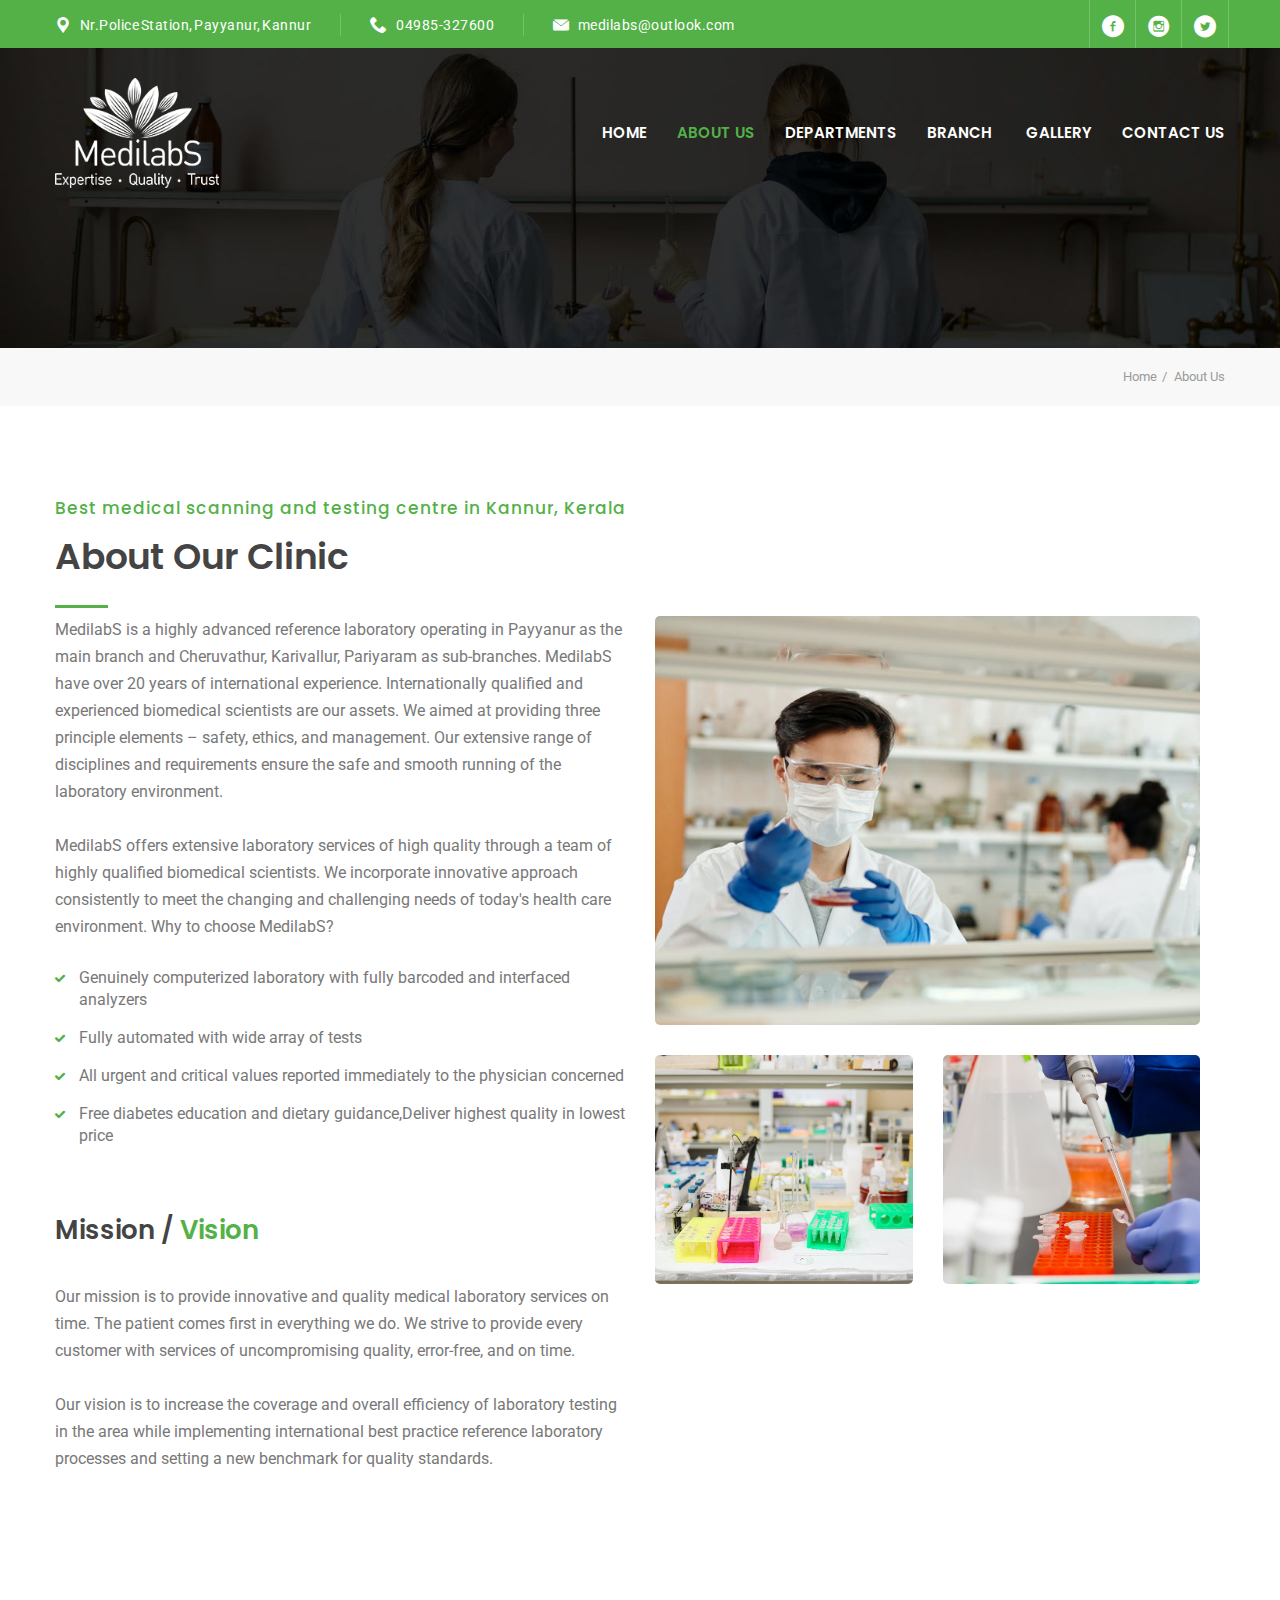
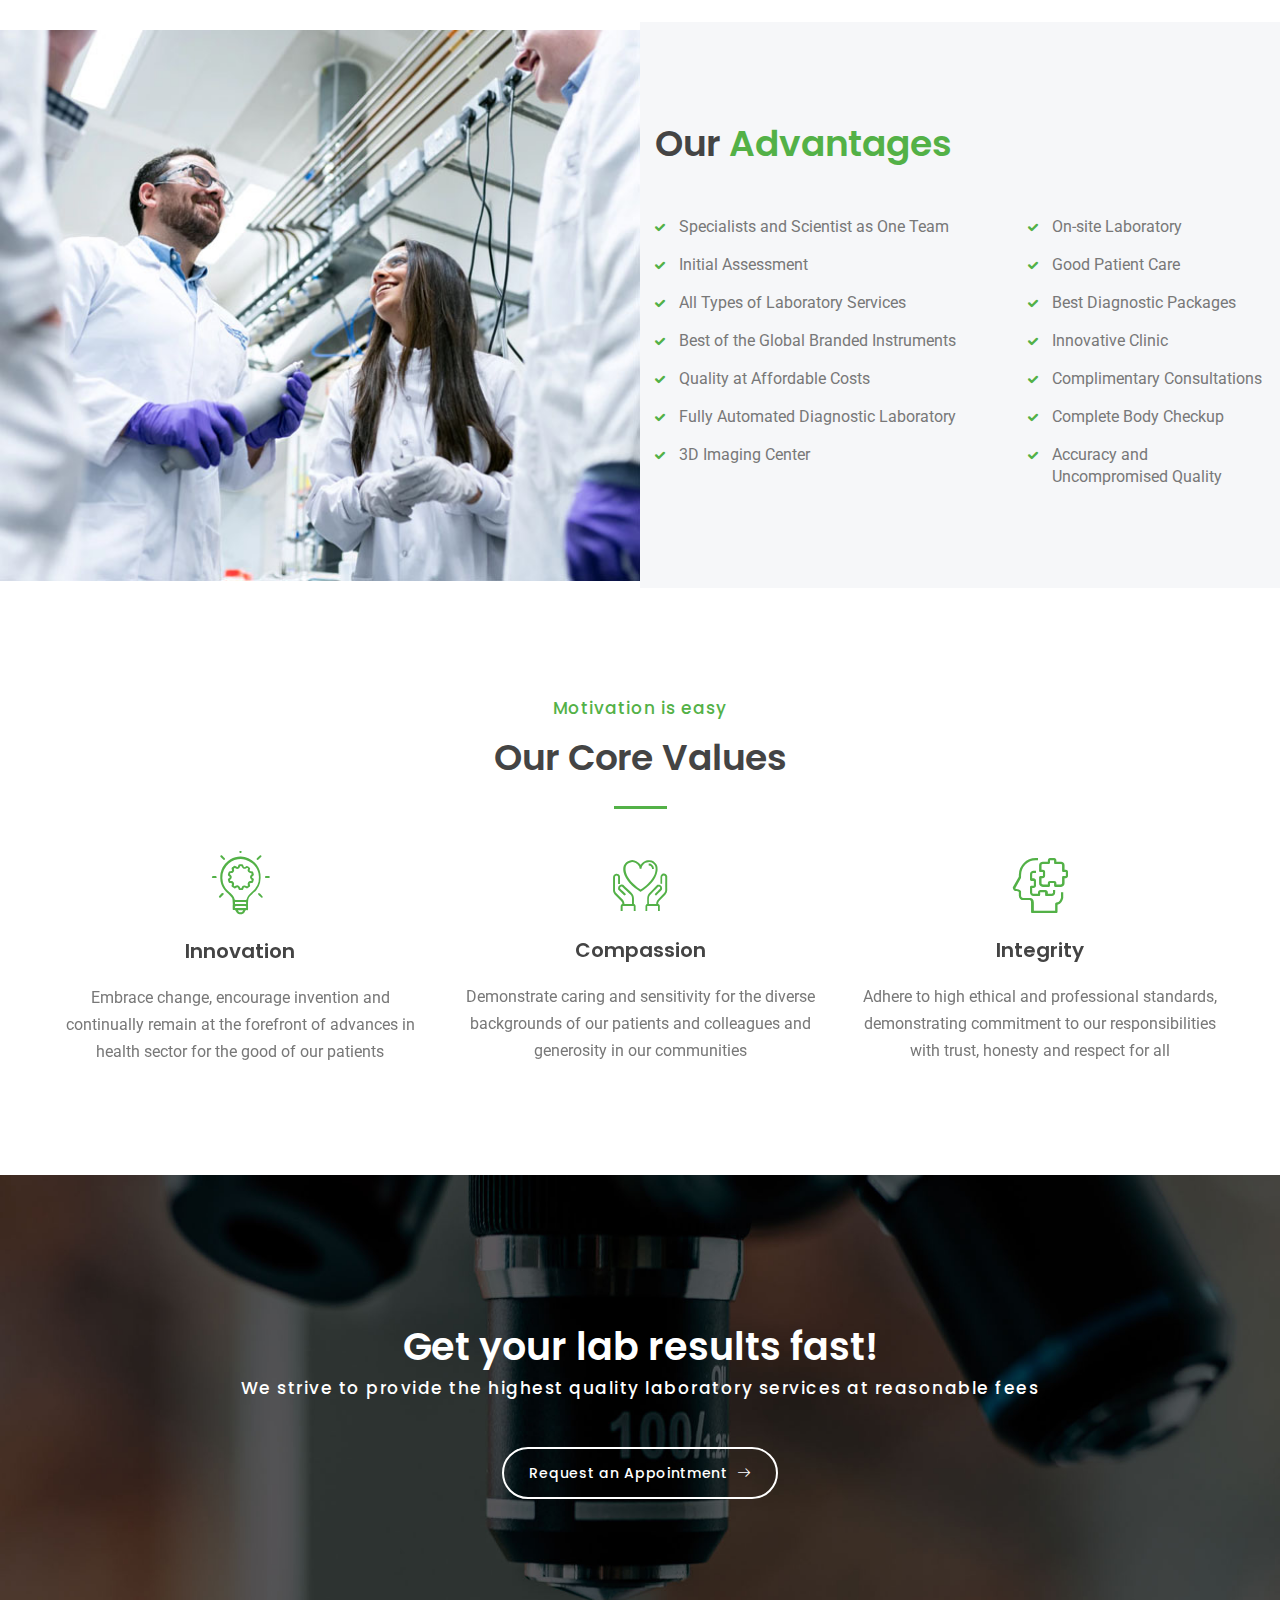
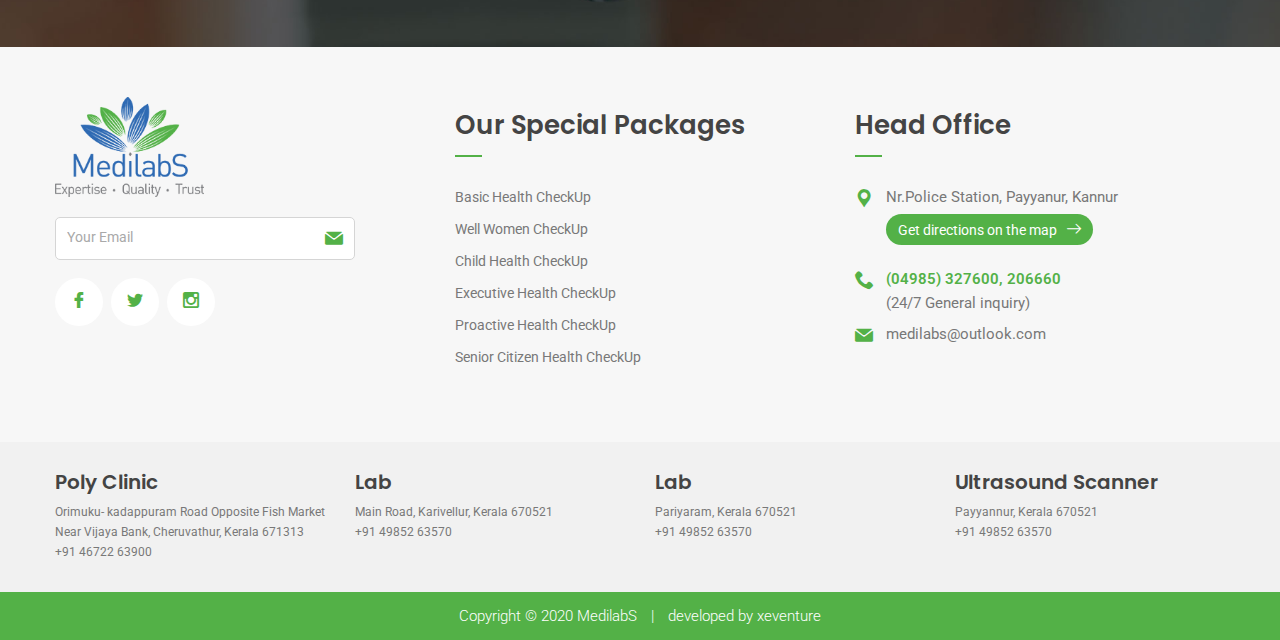
==== about.html @ b07ddd95 "Initial commit" ====
<!DOCTYPE html>
<html lang="en">
<head>
	<meta charset="utf-8">
	<meta http-equiv="X-UA-Compatible" content="IE=edge">
	<meta name="viewport" content="width=device-width, initial-scale=1.0, maximum-scale=1.0, user-scalable=0">
	<meta name="description" content="">
	<title>MedilabS || Diagnostic Laboratory</title>
	<!-- Stylesheets -->
	<link href="vendor/slick/slick.css" rel="stylesheet">
	<link href="vendor/animate/animate.min.css" rel="stylesheet">
	<link href="icons/style.css" rel="stylesheet">
	<link href="vendor/bootstrap-datetimepicker/bootstrap-datetimepicker.css" rel="stylesheet">
	<link href="css/style.css" rel="stylesheet">
	<link href="color/color.css" rel="stylesheet">
    <link href="css/custome.css" rel="stylesheet">
	<!--Favicon-->
	<link rel="icon" href="images/favicon.png" type="image/x-icon">
	<!-- Google Fonts -->
	<link href="https://fonts.googleapis.com/css?family=Poppins:300,400,500,600,700,800" rel="stylesheet">
	<link href="https://fonts.googleapis.com/css?family=Roboto:300,400,500,700,900" rel="stylesheet">
</head>

<body class="shop-page about-us">
<!--header-->
<header class="header">
	<div class="header-quickLinks js-header-quickLinks d-lg-none">
		<div class="quickLinks-top js-quickLinks-top"></div>
		<div class="js-quickLinks-wrap-m">
		</div>
	</div>
	<div class="header-topline d-none d-lg-flex">
		<div class="container">
			<div class="row align-items-center">
				<div class="col-auto d-flex align-items-center">
					<div class="header-info"><i class="icon-placeholder2"></i>Nr.Police Station, Payyanur, Kannur</div>
					<div class="header-phone"><i class="icon-telephone"></i><a href="tel:04985327600"> 04985-327600</a>
                    </div>
					<div class="header-info"><i class="icon-black-envelope"></i><a href="mailto:medilabs@outlook.com">medilabs@outlook.com</a></div>
				</div>
				<div class="col-auto ml-auto d-flex align-items-center">
						<span class="header-social">
							<a href="https://www.facebook.com/Medilabs.org/" class="hovicon"><i class="icon-facebook-logo-circle"></i></a>
							<a href="https://www.instagram.com/medilabs_diagnostic_laboratory/" class="hovicon"><i class="icon-instagram-circle"></i></a>
							<a href="#" class="hovicon"><i class="icon-twitter-logo-circle"></i></a>
						</span>
				</div>
			</div>
		</div>
	</div>
	<div class="header-content">
		<div class="container">
			<div class="row align-items-lg-center">
				<button class="navbar-toggler collapsed" data-toggle="collapse" data-target="#navbarNavDropdown">
					<span class="icon-menu"></span>
				</button>
				<div class="col-lg-auto col-lg-2 d-flex align-items-lg-center">
					<a href="index.html" class="header-logo"><img src="images/logo.png" alt="" class="img-fluid"></a>
				</div>
				<div class="col-lg ml-auto header-nav-wrap">
					<div class="header-nav js-header-nav">
						<nav class="navbar navbar-expand-lg btco-hover-menu">
							<div class="collapse navbar-collapse justify-content-end" id="navbarNavDropdown">
								<ul class="navbar-nav">
                                    <li class="nav-item">
										<a class="nav-link" href="index.html">Home</a>
									</li>
									<li class="nav-item active">
										<a class="nav-link" href="about.html">About Us</a>
									</li>
									<li class="nav-item">
										<a href="department.html" class="nav-link">Departments</a>
									</li>
									<li class="nav-item">
										<a href="javaScript:void(0)" class="nav-link dropdown-toggle" data-toggle="dropdown">Branch</a>
										<ul class="dropdown-menu">
											<li><a class="dropdown-item" href="scanning.html">Scanning</a></li>
											<li><a class="dropdown-item" href="poluclinic.html">Poly Clinic</a></li>
										</ul>
									</li>
                                    <li class="nav-item">
										<a href="gallery.html" class="nav-link">Gallery</a>
									</li>
									<li class="nav-item">
										<a class="nav-link" href="contact-us.html">Contact Us</a>
									</li>
								</ul>
							</div>
						</nav>
					</div>
				</div>
			</div>
		</div>
	</div>
</header>
<!--//header-->
<!--quick links-->
    <div class="quickLinks-wrap js-quickLinks-wrap-d d-none d-lg-flex">
			<div class="quickLinks js-quickLinks closed">
				<div class="container">
					<div class="row no-gutters">
						<div class="col">
							<a href="#" class="link">
								<i class="icon-pencil-writing"></i><span>Book an Appointment</span>
							</a>
							<div class="link-drop">
								<h5 class="link-drop-title"><i class="icon-pencil-writing"></i>Book An Appointment                                      <a href="#" class="link"><i class="icon-close"></i></a>                                 </h5>
								<form id="requestForm" method="post" novalidate>
									<div class="successform">
										<p>Your message was sent successfully!</p>
									</div>
									<div class="errorform">
										<p>Something went wrong, try refreshing and submitting the form again.</p>
									</div>
									<div class="input-group">
											<span>
											<i class="icon-user"></i>
										</span>
										<input name="requestname" type="text" class="form-control" placeholder="Your Name"/>
									</div>
									<div class="row row-sm-space mt-1">
										<div class="col">
											<div class="input-group">
													<span>
													<i class="icon-email2"></i>
												</span>
												<input name="requestemail" type="text" class="form-control" placeholder="Your Email"/>
											</div>
										</div>
										<div class="col">
											<div class="input-group">
													<span>
													<i class="icon-smartphone"></i>
												</span>
												<input name="requestphone" type="text" class="form-control" placeholder="Your Phone"/>
											</div>
										</div>
									</div>
									<div class="selectWrapper input-group mt-1">
											<span>
											<i class="icon-micro"></i>
										</span>
										<select name="requestservice" class="form-control">
											<option selected="selected" disabled="disabled">Select Service</option>
											<option value="Molecular Testing & Oncology">Molecular Testing & Oncology</option>
											<option value="Histology">Histology</option>
											<option value="General Diagnostic Tests">General Diagnostic Tests</option>
											<option value="Naturopathic">Naturopathic</option>
											<option value="Genetics Tests">Genetics Tests</option>
											<option value="Cytology">Cytology</option>
										</select>
									</div>
									<div class="row row-sm-space mt-1">
										<div class="col-sm-6">
											<div class="input-group flex-nowrap">
													<span>
														<i class="icon-calendar2"></i>
													</span>
												<div class="datepicker-wrap">
													<input name="requestdate" type="text" class="form-control datetimepicker" placeholder="Date" readonly>
												</div>
											</div>
										</div>
										<div class="col-sm-6 mt-1 mt-sm-0">
											<div class="input-group flex-nowrap">
													<span>
															<i class="icon-clock"></i>
													</span>
												<div class="datepicker-wrap">
													<input name="requesttime" type="text" class="form-control timepicker" placeholder="Time" readonly>
												</div>
											</div>
										</div>
									</div>
									<div class="text-right mt-2">
										<button type="submit" class="btn btn-sm btn-hover-fill">Submit</button>
									</div>
								</form>
							</div>
						</div>
					</div>
				</div>
			</div>
		</div>
<!--//quick links-->
<div class="page-content">
	<!--section-->
	<div class="section mt-0">
		<div class="breadcrumbs-wrap">
			<div class="container">
				<div class="breadcrumbs">
					<a href="index.html">Home</a>
					<span>About Us</span>
				</div>
			</div>
		</div>
	</div>
	<!--//section-->
	<!--section-->
	<div class="section page-content-first"> 
		<div class="container">
			<div>
				<div class="h-sub theme-color">Best medical scanning and testing centre in Kannur, Kerala</div>
				<h1>About Our Clinic</h1>
				<div class="h-decor"></div>
			</div>
		</div>
		<div class="container">
			<div class="row">
                <div class="col-lg-6 mt-lg-0">
					<p>MedilabS is a highly advanced reference laboratory operating in Payyanur as the main branch and Cheruvathur, Karivallur, Pariyaram as sub-branches. MedilabS have over 20 years of international experience. Internationally qualified and experienced biomedical scientists are our assets. We aimed at providing three principle elements – safety, ethics, and management. Our extensive range of disciplines and requirements ensure the safe and smooth running of the laboratory environment.</p>
					<p>MedilabS offers extensive laboratory services of high quality through a team of highly qualified biomedical scientists. We incorporate innovative approach consistently to meet the changing and challenging needs of today's health care environment. Why to choose MedilabS?</p>
					<ul class="marker-list-md">
						<li>Genuinely computerized laboratory with fully barcoded and interfaced analyzers</li>
						<li>Fully automated with wide array of tests</li>
						<li>All urgent and critical values reported immediately to the physician concerned</li>
						<li>Free diabetes education and dietary guidance,Deliver highest quality in lowest price</li>
					</ul>
					<div class="mt-3 mt-md-7"></div>
					<h3>Mission / <span class="theme-color"> Vision </span></h3>
					<div class="mt-0 mt-md-4"></div>
					<p>Our mission is to provide innovative and quality medical laboratory services on time. The patient comes first in everything we do. We strive to provide every customer with services of uncompromising quality, error-free, and on time.</p>
					<p>Our vision is to increase the coverage and overall efficiency of laboratory testing in the area while implementing international best practice reference laboratory processes and setting a new benchmark for quality standards.</p>
                    <div class="mt-0 mt-md-4"></div>
				</div>
				<div class="col-lg-6 text-center text-lg-left pr-md-4">
					<img src="images/about-1.jpg" class="w-100 border-radius5" alt="">
					<div class="row mt-3">
						<div class="col-6">
							<img src="images/about-2.jpg" class="w-100 border-radius5" alt="">
						</div>
						<div class="col-6">
							<img src="images/about-3.jpg" class="w-100 border-radius5" alt="">
						</div>
					</div>
				</div>
			</div>
		</div>
	</div>
	<!--//section-->
	<!--section-->
	<div class="section">
		<div class="container-fluid px-0">
			<div class="row no-gutters">
                <div class="col-xl-6 banner-left bg-full" style="background-image: url(images/about-4.jpg)"></div>
				<div class="col-xl-6 bg-grey">
					<div class="max-670 mx-lg-auto px-15">
						<div class="title-wrap">
							<h2 class="h1">Our <span class="theme-color">Advantages</span></h2>
						</div>
						<div class="mt-lg-5"></div>
						<div class="row">
							<div class="col-sm-7">
								<ul class="marker-list-md">
									<li>Specialists and Scientist as One Team</li>
									<li>Initial Assessment</li>
									<li>All Types of Laboratory Services</li>
									<li>Best of the Global Branded Instruments</li>
									<li>Quality at Affordable Costs</li>
									<li>Fully Automated Diagnostic Laboratory</li>
									<li>3D Imaging Center</li>
								</ul>
							</div>
							<div class="col-sm-5 mt-1 mt-sm-0">
								<ul class="marker-list-md">
									<li>On-site Laboratory</li>
									<li>Good Patient Care</li>
									<li>Best Diagnostic Packages</li>
									<li>Innovative Clinic</li>
									<li>Complimentary Consultations</li>
									<li>Complete Body Checkup</li>
									<li>Accuracy and Uncompromised Quality</li>
								</ul>
							</div>
						</div>
					</div>
				</div>
			</div>
		</div>
	</div>
	<!--//section-->
	<!--section-->
	<div class="section">
		<div class="container">
			<div class="title-wrap text-center">
				<div class="h-sub theme-color">Motivation is easy</div>
				<h2 class="h1">Our Core Values</h2>
				<div class="h-decor"></div>
			</div>
			<div class="row js-icn-carousel icn-carousel flex-column flex-sm-row text-center text-sm-left" data-slick='{"slidesToShow": 3, "responsive":[{"breakpoint": 1024,"settings":{"slidesToShow": 2}}]}'>
				<div class="col-md">
					<div class="icn-text">
						<div class="icn-text-simple"><i class="icon-innovation"></i></div>
						<div>
							<h5 class="icn-text-title">Innovation</h5>
							<p>Embrace change, encourage invention and continually remain at the forefront of advances in health sector for the good of our patients</p>
						</div>
					</div>
				</div>
				<div class="col-md">
					<div class="icn-text">
						<div class="icn-text-simple"><i class="icon-compassion"></i></div>
						<div>
							<h5 class="icn-text-title">Compassion</h5>
							<p>Demonstrate caring and sensitivity for the diverse backgrounds of our patients and colleagues and generosity in our communities</p>
						</div>
					</div>
				</div>
				<div class="col-md">
					<div class="icn-text">
						<div class="icn-text-simple"><i class="icon-integrity"></i></div>
						<div>
							<h5 class="icn-text-title">Integrity</h5>
							<p>Adhere to high ethical and professional standards, demonstrating commitment to our responsibilities with trust, honesty and respect for all</p>
						</div>
					</div>
				</div>
			</div>
		</div>
	</div>
	<!--//section-->
	<!--section-->
	<div class="section">
		<div class="container-fluid px-0">
			<div class="banner-center bg-cover" style="background-image: url(images/about-bgm.jpg)">
				<div class="banner-center-caption text-center">
					<div class="banner-center-text1">Get your lab results fast!</div>
					<div class="banner-center-text2">We strive to provide the highest quality laboratory services at reasonable fees</div>
					<a href="#" class="btn btn-white mt-5" data-toggle="modal" data-target="#modalBookingForm"><i class="icon-right-arrow"></i><span>Request an Appointment</span><i class="icon-right-arrow"></i></a>
				</div>
			</div>
		</div>
	</div>
	<!--section-->
</div>
<!--footer-->
<div class="footer mt-0">
	<div class="container">
		<div class="row py-1 py-md-2 px-lg-0">
			<div class="col-lg-4 footer-col1 pt-lg-3">
				<div class="row flex-column flex-md-row flex-lg-column">
					<div class="col-md col-lg-auto">
						<div class="footer-logo">
							<img src="images/logo.png" alt="" class="img-fluid">
						</div>
						<div class="mt-2 mt-lg-0"></div>
						<div class="footer-social d-none d-md-block d-lg-none">
							<a href="javaScript:void(0)" target="blank" class="hovicon"><i class="icon-facebook-logo"></i></a>
							<a href="javaScript:void(0)" target="blank" class="hovicon"><i class="icon-twitter-logo"></i></a>
							<a href="javaScript:void(0)" target="blank" class="hovicon"><i class="icon-google-logo"></i></a>
							<a href="javaScript:void(0)" target="blank" class="hovicon"><i class="icon-instagram"></i></a>
						</div>
					</div>
					<div class="col-md">
						<div class="footer-text mt-1 mt-lg-1">
							
								
							<form action="#" class="footer-subscribe">
								<div class="input-group">
									<input name="subscribe_mail" type="text" class="form-control" placeholder="Your Email"/>
									<span><i class="icon-black-envelope"></i></span>
								</div>
							</form>
						</div>
						<div class="footer-social d-md-none d-lg-block">
							<a href="https://www.facebook.com/Medilabs.org/" target="blank" class="hovicon"><i class="icon-facebook-logo"></i></a>
							<a href="javaScript:void(0)" target="blank" class="hovicon"><i class="icon-twitter-logo"></i></a>
							<a href="https://www.instagram.com/medilabs_diagnostic_laboratory/" target="blank" class="hovicon"><i class="icon-instagram"></i></a>
						</div>
					</div>
				</div>
			</div>
			<div class="col-sm-6 col-lg-4 footer-special">
				<h3>Our Special Packages</h3>
				<div class="h-decor"></div>
				<li>Basic Health CheckUp</li>
				<li>Well Women CheckUp</li>
				<li>Child Health CheckUp</li>
				<li>Executive Health CheckUp</li>
				<li>Proactive Health CheckUp</li>
				<li>Senior Citizen Health CheckUp</li>
			</div>
			<div class="col-sm-6 col-lg-4">
				<h3>Head Office</h3>
				<div class="h-decor"></div>
				<ul class="icn-list">
					<li><i class="icon-placeholder2"></i>Nr.Police Station, Payyanur, Kannur
                    <br>
                        <a href="contact-us.html" class="btn btn-xs btn-gradient"><i class="icon-placeholder2"></i><span>Get directions on the map</span><i class="icon-right-arrow"></i></a>
                    </li>
					<li><i class="icon-telephone"></i><b><span class="phone"><span class="text-nowrap">(04985) 327600</span>, <span class="text-nowrap">206660</span></span></b>
						<br>(24/7 General inquiry)
					</li>
					<li><i class="icon-black-envelope"></i><a href="mailto:medilabs@outlook.com">medilabs@outlook.com</a></li>
				</ul>
			</div>
		</div>
	</div>
    <div class="footer-branches">
    <div class="container">
    <div class="row">
    <div class="col-md-3">
    <h5>Poly Clinic</h5>
    <p>Orimuku- kadappuram Road Opposite Fish Market Near Vijaya Bank, Cheruvathur, Kerala 671313</p>
    <p>+91 46722 63900</p>    
    </div>
    <div class="col-md-3">
    <h5>Lab</h5>
    <p>Main Road, Karivellur, Kerala 670521</p>
    <p>+91 49852 63570</p>    
    </div>
    <div class="col-md-3">
    <h5>Lab</h5>
    <p>Pariyaram, Kerala 670521</p>
    <p>+91 49852 63570</p>    
    </div> 
    <div class="col-md-3">
    <h5>Ultrasound Scanner</h5>
    <p>Payyannur, Kerala 670521</p>
    <p>+91 49852 63570</p>    
    </div>    
    </div>    
    </div>
    </div>
	<div class="footer-bottom">
		<div class="container">
			<div class="row text-center text-md-center">
				<div class="col-sm">Copyright © 2020 <a href="index.html">MedilabS</a> <span>|</span> developed by  <a href="https://xeventure.com/" target="_blank">xeventure</a></div>
			</div>
		</div>
	</div>
</div>
<!--//footer-->
<div class="backToTop js-backToTop">
	<i class="icon icon-up-arrow"></i>
</div>
<div class="modal modal-form fade" id="modalBookingForm">
	<div class="modal-dialog">
		<div class="modal-content">
			<button aria-label='Close' class='close' data-dismiss='modal'>
				<i class="icon-error"></i>
			</button>
			<div class="modal-body">
				<div class="modal-form">
					<h3>Book an Appointment</h3>
					<form class="mt-15" id="bookingForm" method="post" novalidate>
						<div class="successform">
							<p>Your message was sent successfully!</p>
						</div>
						<div class="errorform">
							<p>Something went wrong, try refreshing and submitting the form again.</p>
						</div>
						<div class="input-group">
								<span>
								<i class="icon-user"></i>
							</span>
							<input type="text" name="bookingname" class="form-control" autocomplete="off" placeholder="Your Name*"/>
						</div>
						<div class="row row-xs-space mt-1">
							<div class="col-sm-6">
								<div class="input-group">
										<span>
											<i class="icon-email2"></i>
										</span>
									<input type="text" name="bookingemail" class="form-control" autocomplete="off" placeholder="Your Email*"/>
								</div>
							</div>
							<div class="col-sm-6 mt-1 mt-sm-0">
								<div class="input-group">
										<span>
											<i class="icon-smartphone"></i>
										</span>
									<input type="text" name="bookingphone" class="form-control" autocomplete="off" placeholder="Your Phone"/>
								</div>
							</div>
						</div>
						<div class="row row-xs-space mt-1">
							<div class="col-sm-6">
								<div class="input-group">
										<span>
											<i class="icon-birthday"></i>
										</span>
									<input type="text" name="bookingage" class="form-control" autocomplete="off" placeholder="Your age"/>
								</div>
							</div>
						</div>
						<div class="selectWrapper input-group mt-1">
								<span>
									<i class="icon-micro"></i>
								</span>
							<select name="bookingservice" class="form-control">
								<option selected="selected" disabled="disabled">Select Service</option>
								<option value="Molecular Testing & Oncology">Molecular Testing & Oncology</option>
								<option value="Histology">Histology</option>
								<option value="General Diagnostic Tests">General Diagnostic Tests</option>
								<option value="Naturopathic">Naturopathic</option>
								<option value="Genetics Tests">Genetics Tests</option>
								<option value="Cytology">Cytology</option>
							</select>
						</div>
						<div class="input-group flex-nowrap mt-1">
								<span>
									<i class="icon-calendar2"></i>
								</span>
							<div class="datepicker-wrap">
								<input name="bookingdate" type="text" class="form-control datetimepicker" placeholder="Date" readonly>
							</div>
						</div>
						<div class="input-group flex-nowrap mt-1">
								<span>
									<i class="icon-clock"></i>
								</span>
							<div class="datepicker-wrap">
								<input name="bookingtime" type="text" class="form-control timepicker" placeholder="Time">
							</div>
						</div>
						<textarea name="bookingmessage" class="form-control" placeholder="Your comment"></textarea>
						<div class="text-right mt-2">
							<button type="submit" class="btn btn-sm btn-hover-fill">Book now</button>
						</div>
					</form>
				</div>
			</div>
		</div>
    </div>
</div>
<!-- Vendors -->
<script src="vendor/jquery/jquery-3.2.1.min.js"></script>
<script src="vendor/jquery-migrate/jquery-migrate-3.0.1.min.js"></script>
<script src="vendor/bootstrap-datetimepicker/moment.js"></script>
<script src="vendor/bootstrap-datetimepicker/bootstrap-datetimepicker.min.js"></script>
<script src="vendor/popper/popper.min.js"></script>
<script src="vendor/bootstrap/bootstrap.min.js"></script>
<script src="vendor/waypoints/jquery.waypoints.min.js"></script>
<script src="vendor/waypoints/sticky.min.js"></script>
<script src="vendor/imagesloaded/imagesloaded.pkgd.min.js"></script>
<script src="vendor/slick/slick.min.js"></script>
<script src="vendor/scroll-with-ease/jquery.scroll-with-ease.min.js"></script>
<script src="vendor/countTo/jquery.countTo.js"></script>
<script src="vendor/form-validation/jquery.form.js"></script>
<script src="vendor/form-validation/jquery.validate.min.js"></script>
<script src="vendor/isotope/isotope.pkgd.min.js"></script>
<!-- Custom Scripts -->
<script src="js/app.js"></script>
    
</body>
</html>
---- icons/style.css ----
@font-face {
  font-family: 'dentco';
  src:  url('fonts/dentcoe14c.eot?hg2v5b');
  src:  url('fonts/dentcoe14c.eot?hg2v5b#iefix') format('embedded-opentype'),
    url('fonts/dentcoe14c.ttf?hg2v5b') format('truetype'),
    url('fonts/dentcoe14c.woff?hg2v5b') format('woff'),
    url('fonts/dentcoe14c.svg?hg2v5b#dentco') format('svg');
  font-weight: normal;
  font-style: normal;
  font-display: block;
}

[class^="icon-"], [class*=" icon-"] {
  /* use !important to prevent issues with browser extensions that change fonts */
  font-family: 'dentco' !important;
  speak: none;
  font-style: normal;
  font-weight: normal;
  font-variant: normal;
  text-transform: none;
  line-height: 1;

  /* Better Font Rendering =========== */
  -webkit-font-smoothing: antialiased;
  -moz-osx-font-smoothing: grayscale;
}

.icon-question:before {
  content: "\e96e";
}
.icon-download1:before {
  content: "\e96f";
}
.icon-copy:before {
  content: "\e970";
}
.icon-billing:before {
  content: "\e971";
}
.icon-patient:before {
  content: "\e972";
}
.icon-card:before {
  content: "\e965";
}
.icon-micro:before {
  content: "\e966";
}
.icon-molecular:before {
  content: "\e967";
}
.icon-chromosome:before {
  content: "\e968";
}
.icon-testtube:before {
  content: "\e969";
}
.icon-testtube2:before {
  content: "\e96a";
}
.icon-dropper:before {
  content: "\e96b";
}
.icon-download:before {
  content: "\e96c";
}
.icon-labinstrument:before {
  content: "\e96d";
}
.icon-gynecology:before {
  content: "\e95b";
}
.icon-brain:before {
  content: "\e95c";
}
.icon-cardiology:before {
  content: "\e95d";
}
.icon-terapevt:before {
  content: "\e95e";
}
.icon-dental:before {
  content: "\e95f";
}
.icon-genetics:before {
  content: "\e960";
}
.icon-farmalogy:before {
  content: "\e961";
}
.icon-lab:before {
  content: "\e962";
}
.icon-pediatrics:before {
  content: "\e963";
}
.icon-traumatology:before {
  content: "\e964";
}
.icon-birthday-cake:before {
  content: "\e939";
}
.icon-emergency:before {
  content: "\e93a";
}
.icon-tooth-1:before {
  content: "\e93b";
}
.icon-hand:before {
  content: "\e93c";
}
.icon-placeholder3:before {
  content: "\e93d";
}
.icon-play:before {
  content: "\e93e";
}
.icon-tooth-2:before {
  content: "\e93f";
}
.icon-tooth-3:before {
  content: "\e940";
}
.icon-tooth-4:before {
  content: "\e941";
}
.icon-tooth-5:before {
  content: "\e942";
}
.icon-zoob:before {
  content: "\e943";
}
.icon-man:before {
  content: "\e944";
}
.icon-mommy:before {
  content: "\e945";
}
.icon-medicine:before {
  content: "\e946";
}
.icon-pharmacy:before {
  content: "\e947";
}
.icon-principles:before {
  content: "\e948";
}
.icon-sign:before {
  content: "\e949";
}
.icon-surgery:before {
  content: "\e94a";
}
.icon-syringe:before {
  content: "\e94b";
}
.icon-ambulance:before {
  content: "\e94c";
}
.icon-woman:before {
  content: "\e94d";
}
.icon-body:before {
  content: "\e94e";
}
.icon-body1:before {
  content: "\e94f";
}
.icon-doctor:before {
  content: "\e950";
}
.icon-first-aid-kit:before {
  content: "\e951";
}
.icon-flask:before {
  content: "\e952";
}
.icon-injecting:before {
  content: "\e953";
}
.icon-injecting-syringe:before {
  content: "\e954";
}
.icon-search:before {
  content: "\e955";
}
.icon-arrow-right:before {
  content: "\e900";
}
.icon-birthday:before {
  content: "\e901";
}
.icon-black-envelope:before {
  content: "\e902";
}
.icon-calendar:before {
  content: "\e903";
}
.icon-calendar2:before {
  content: "\e904";
}
.icon-cart:before {
  content: "\e905";
}
.icon-check-mark:before {
  content: "\e906";
}
.icon-clock:before {
  content: "\e907";
}
.icon-clock2:before {
  content: "\e908";
}
.icon-dental-chair:before {
  content: "\e909";
}
.icon-email2:before {
  content: "\e90a";
}
.icon-emergency-call:before {
  content: "\e90b";
}
.icon-error:before {
  content: "\e90c";
}
.icon-facebook-logo:before {
  content: "\e90d";
}
.icon-facebook-logo-circle:before {
  content: "\e90e";
}
.icon-star:before {
  content: "\e90f";
}
.icon-google-plus-circle:before {
  content: "\e910";
}
.icon-google-plus1:before {
  content: "\e911";
  color: #f34a38;
}
.icon-health-care:before {
  content: "\e912";
}
.icon-clock3:before {
  content: "\e913";
}
.icon-icon-implant:before {
  content: "\e914";
}
.icon-icon-orthodontics:before {
  content: "\e915";
}
.icon-icon-whitening:before {
  content: "\e916";
}
.icon-instagram:before {
  content: "\e917";
}
.icon-link-symbol:before {
  content: "\e918";
}
.icon-medical-kit:before {
  content: "\e919";
}
.icon-menu:before {
  content: "\e91a";
}
.icon-paintbrush:before {
  content: "\e91b";
}
.icon-pencil-writing:before {
  content: "\e91c";
}
.icon-placeholder:before {
  content: "\e91d";
}
.icon-placeholder2:before {
  content: "\e91e";
}
.icon-price-tag:before {
  content: "\e91f";
}
.icon-reply-black:before {
  content: "\e920";
}
.icon-right-arrow:before {
  content: "\e921";
}
.icon-left-arrow:before {
  content: "\e92f";
}
.icon-left:before {
  content: "\e922";
}
.icon-right:before {
  content: "\e930";
}
.icon-top:before {
  content: "\e931";
}
.icon-bottom:before {
  content: "\e932";
}
.icon-smartphone:before {
  content: "\e923";
}
.icon-team:before {
  content: "\e924";
}
.icon-telephone:before {
  content: "\e925";
}
.icon-tick:before {
  content: "\e926";
}
.icon-tooth:before {
  content: "\e927";
}
.icon-tooth2:before {
  content: "\e928";
}
.icon-tooth3:before {
  content: "\e929";
}
.icon-twitter-logo-circle:before {
  content: "\e92a";
}
.icon-twitter-logo:before {
  content: "\e92b";
}
.icon-up-arrow:before {
  content: "\e92c";
}
.icon-user:before {
  content: "\e92d";
}
.icon-user2:before {
  content: "\e92e";
}
.icon-world:before {
  content: "\e959";
}
.icon-globe1:before {
  content: "\e959";
}
.icon-internet1:before {
  content: "\e959";
}
.icon-network:before {
  content: "\e959";
}
.icon-close:before {
  content: "\e937";
}
.icon-instagram-circle:before {
  content: "\e933";
}
.icon-sphere:before {
  content: "\e95a";
}
.icon-globe:before {
  content: "\e95a";
}
.icon-internet:before {
  content: "\e95a";
}
.icon-star-half:before {
  content: "\e938";
}
.icon-innovation:before {
  content: "\e956";
}
.icon-integrity:before {
  content: "\e957";
}
.icon-compassion:before {
  content: "\e958";
}
.icon-pinterest-logo:before {
  content: "\e934";
}
.icon-pinterest-circle:before {
  content: "\e935";
}
.icon-google-logo:before {
  content: "\e936";
}
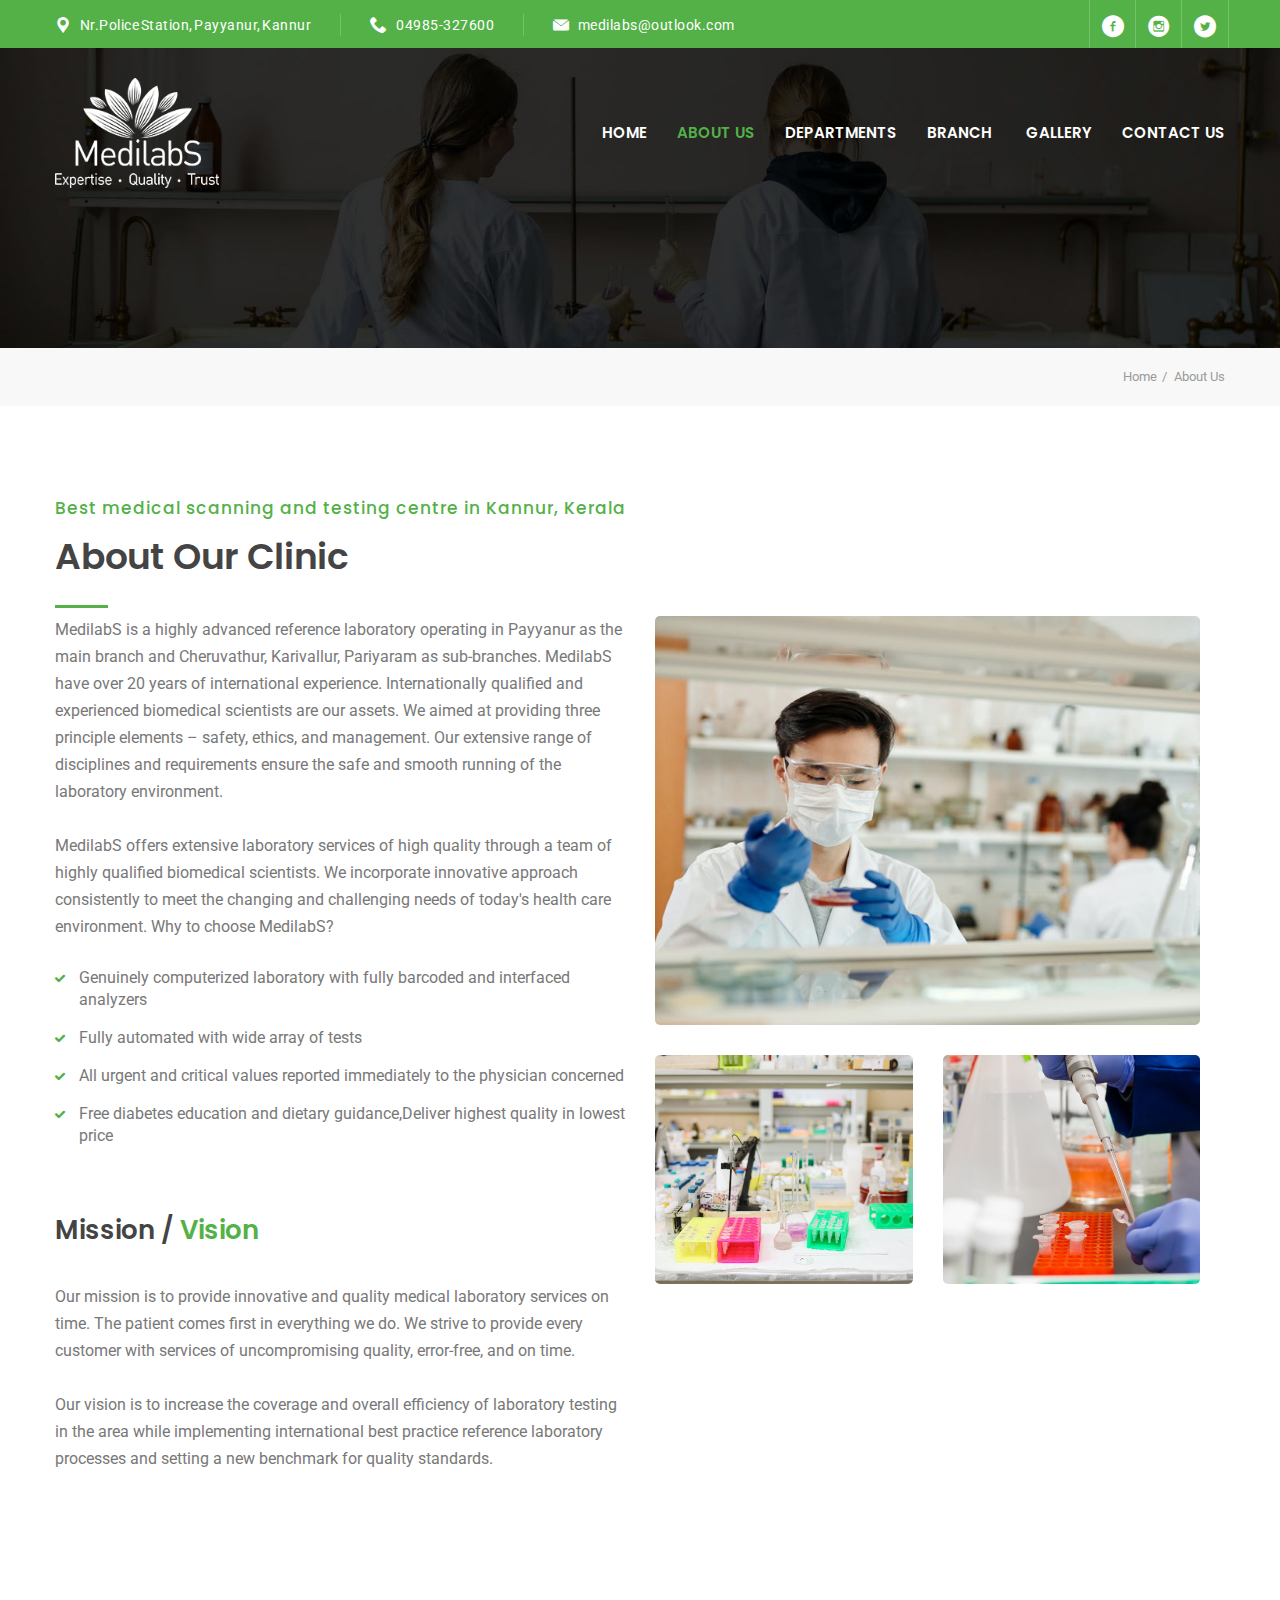
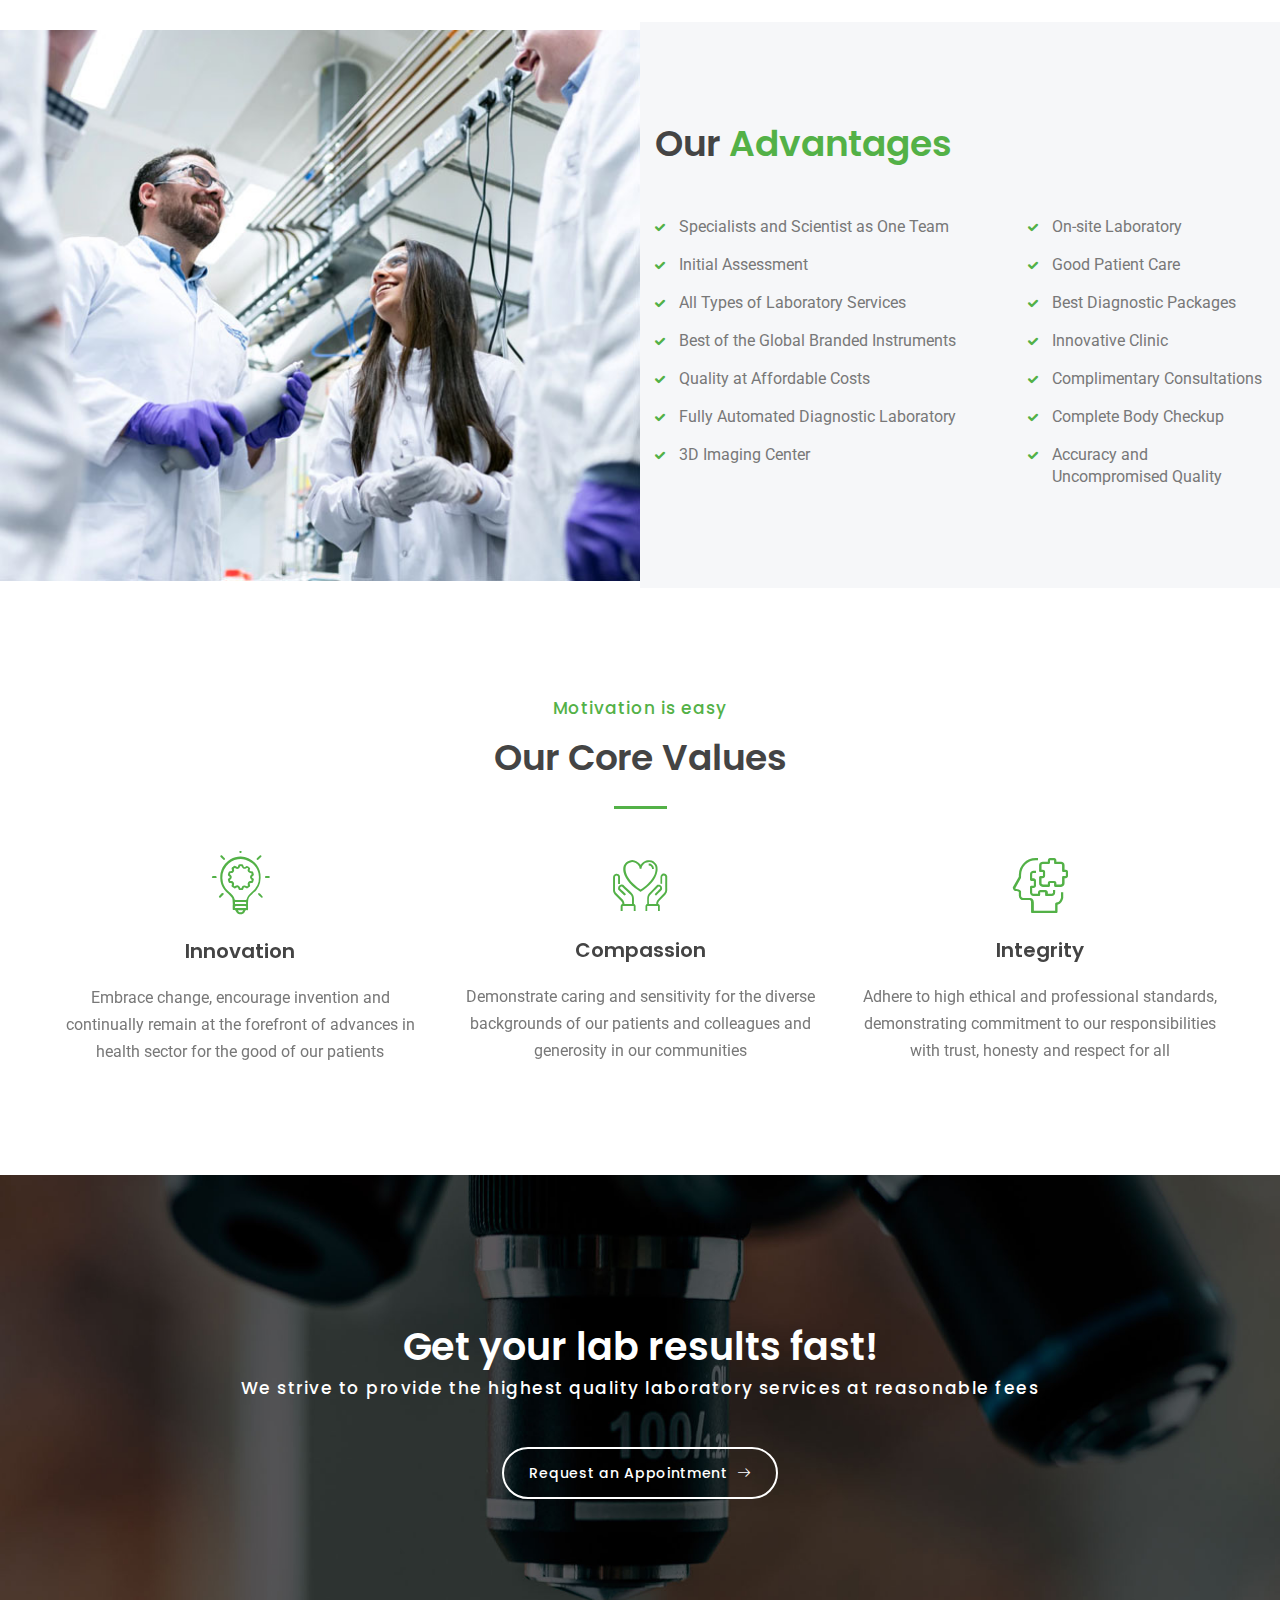
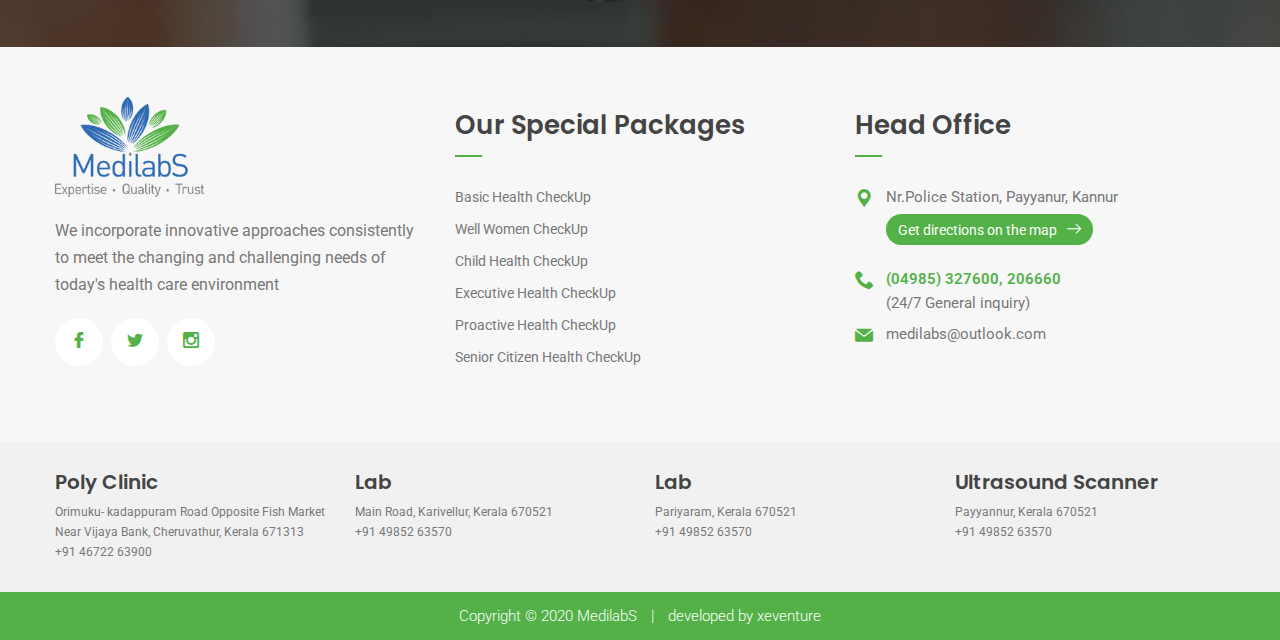
==== commit 8c667ee1: "links removed" ====
--- a/about.html
+++ b/about.html
@@ -355,12 +355,7 @@
 						<div class="footer-text mt-1 mt-lg-1">
 							
 								
-							<form action="#" class="footer-subscribe">
-								<div class="input-group">
-									<input name="subscribe_mail" type="text" class="form-control" placeholder="Your Email"/>
-									<span><i class="icon-black-envelope"></i></span>
-								</div>
-							</form>
+							<p>We incorporate innovative approaches consistently to meet the changing and challenging needs of today's health care environment</p>
 						</div>
 						<div class="footer-social d-md-none d-lg-block">
 							<a href="https://www.facebook.com/Medilabs.org/" target="blank" class="hovicon"><i class="icon-facebook-logo"></i></a>
--- a/css/style.css
+++ b/css/style.css
@@ -12223,6 +12223,10 @@
 #mainSlider,
 #mainSlider .img--holder {
   height:900px; }
+  @media (max-width: 1450px) {
+    #mainSlider,
+    #mainSlider .img--holder {
+      height: 650px; } }
   @media (max-width: 1229px) {
     #mainSlider,
     #mainSlider .img--holder {
